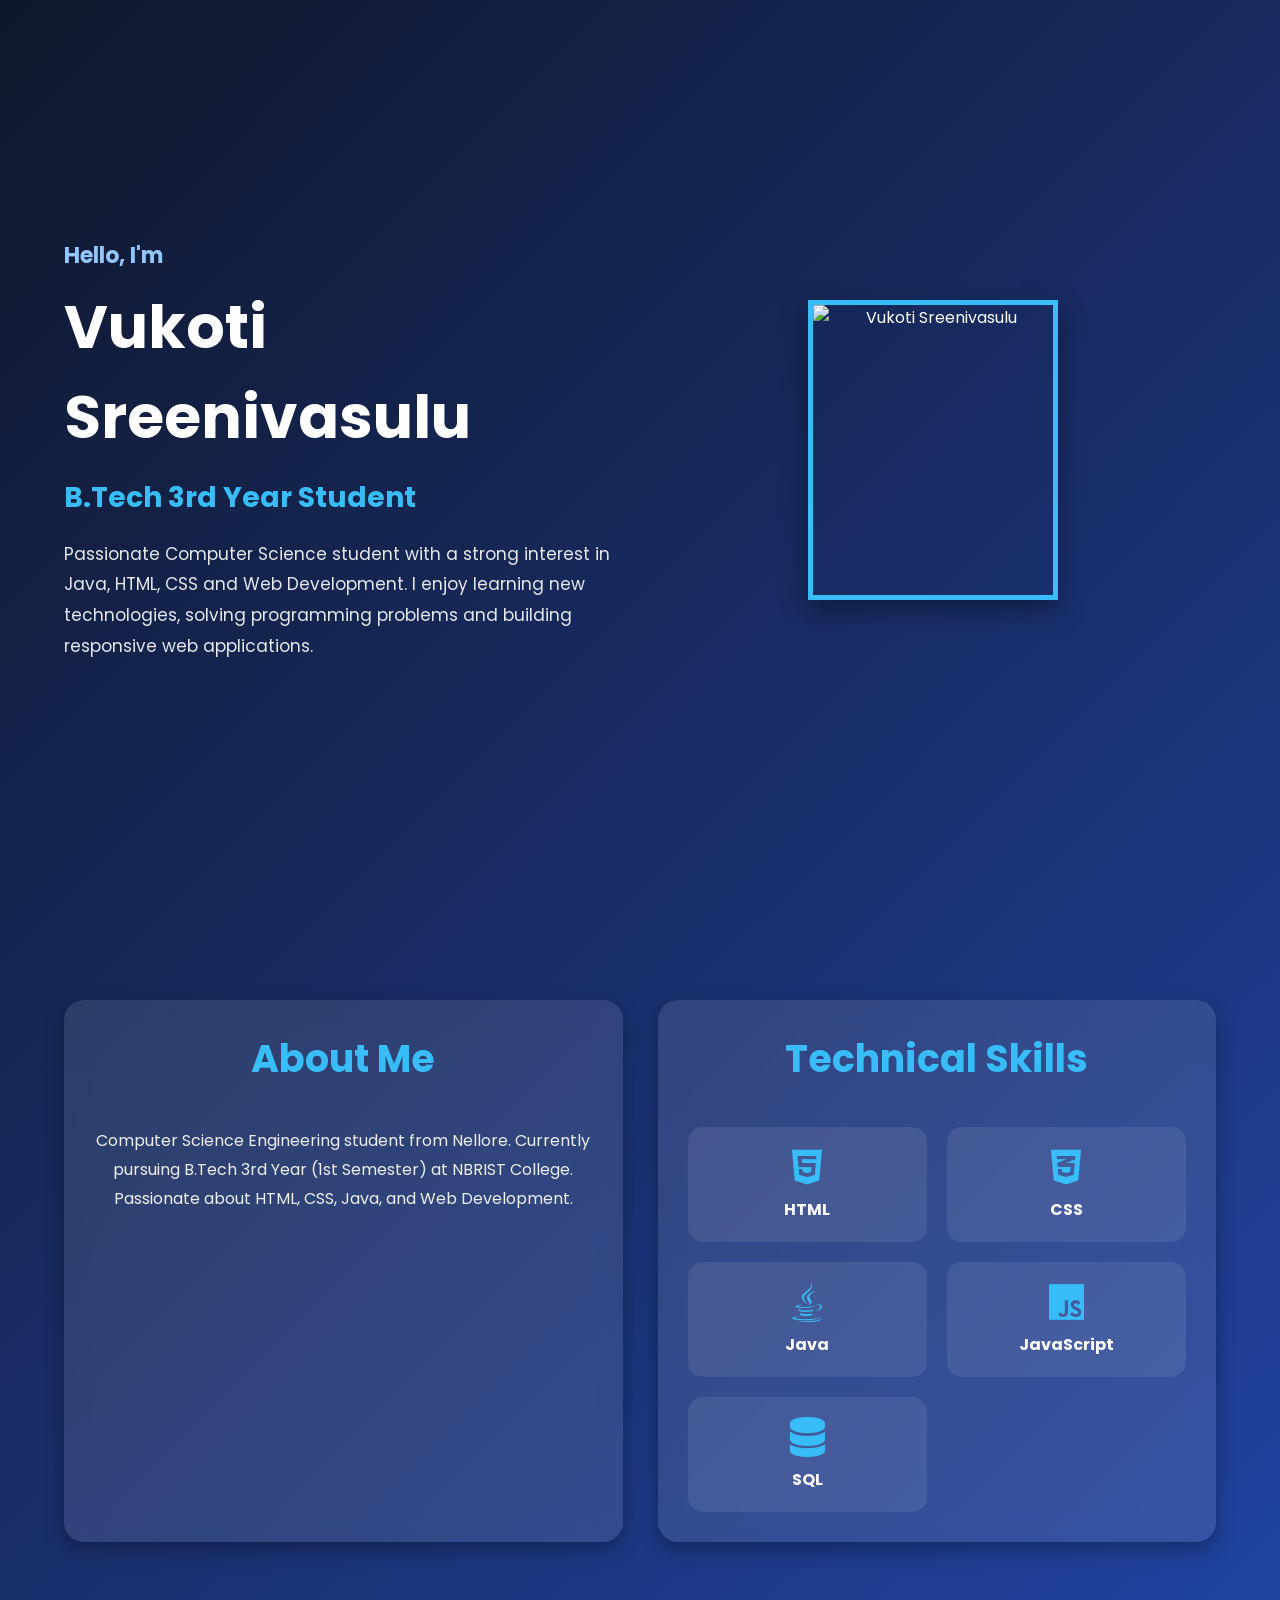
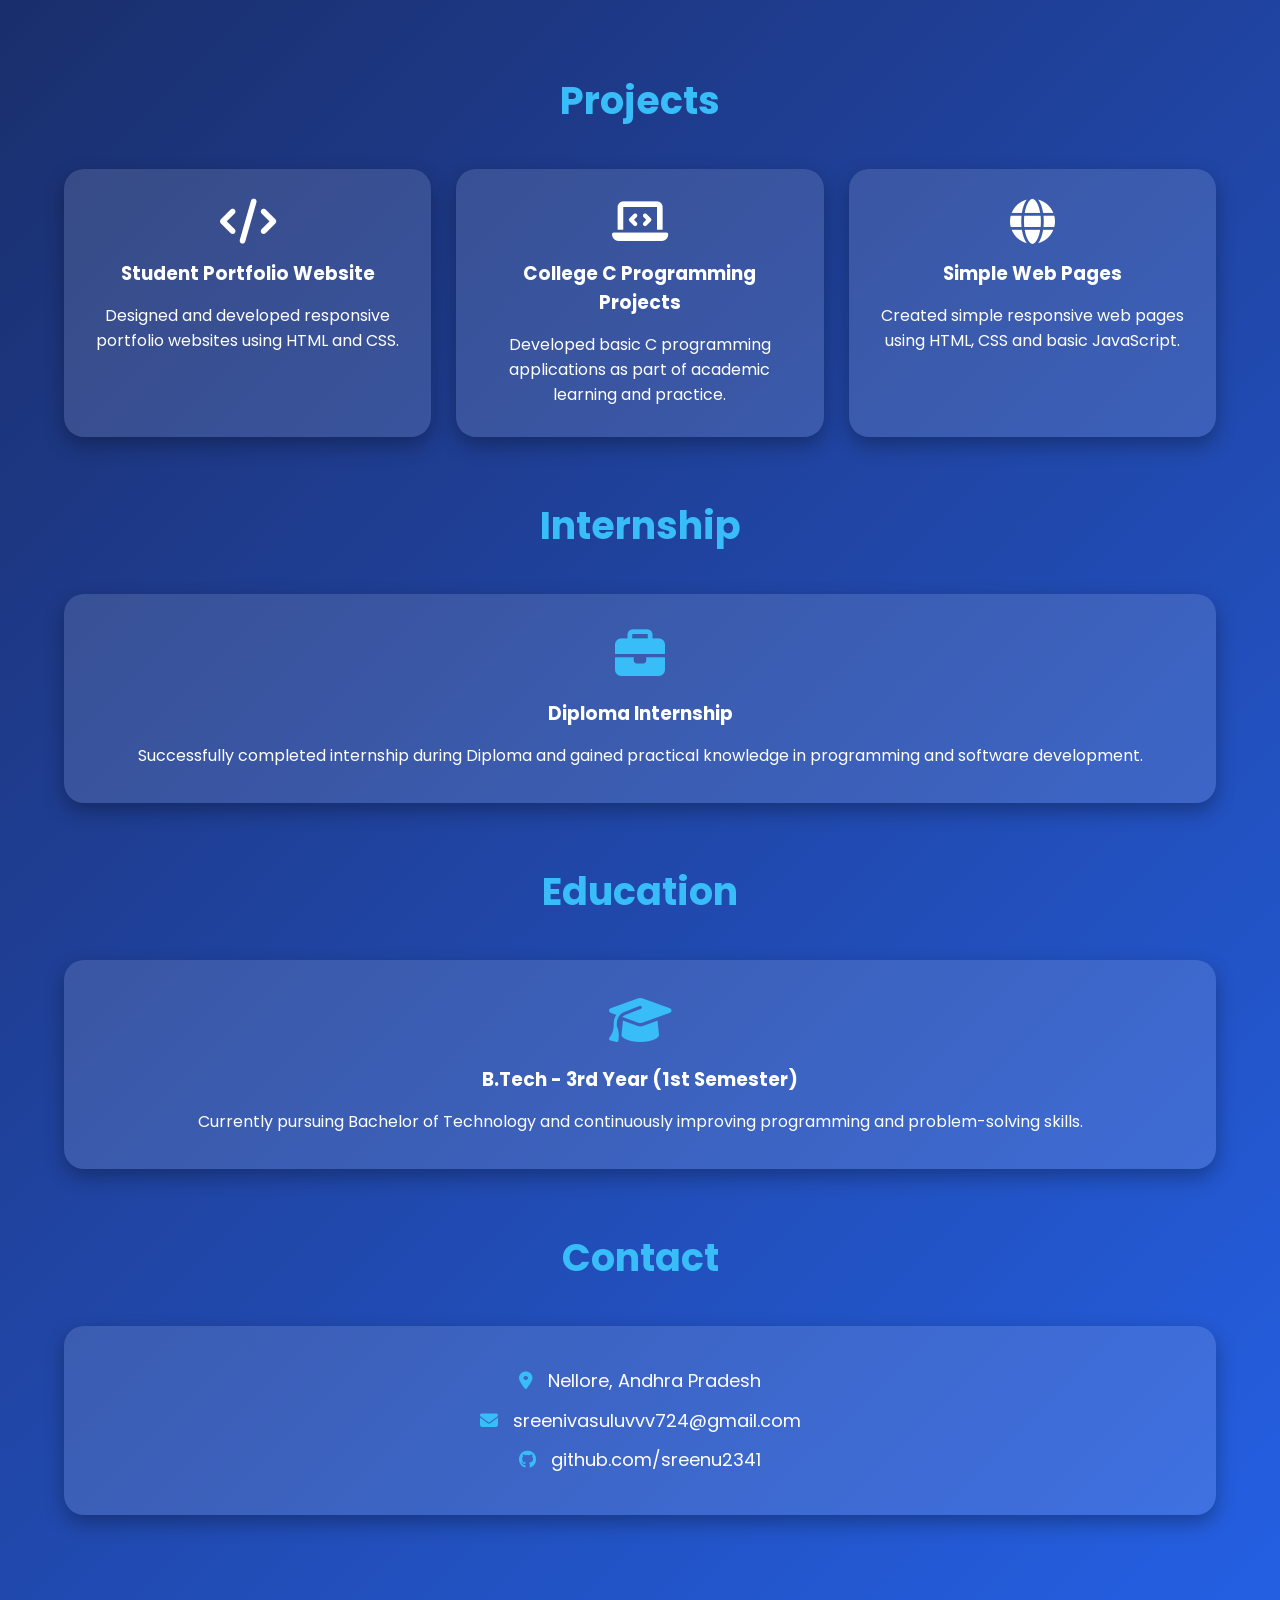
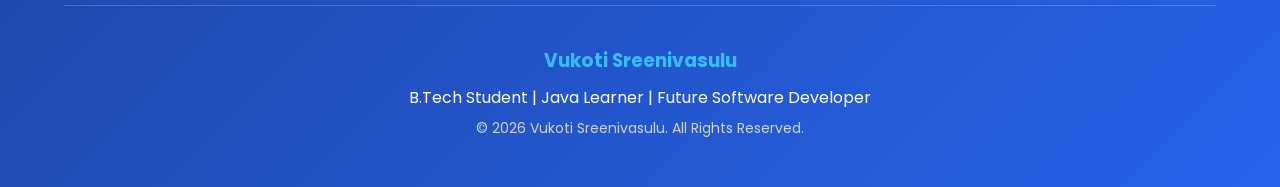
==== index.html @ 98e51a32 "Rename Home.html to index.html" ====
<!DOCTYPE html>
<html lang="en">
<head>
    <meta charset="UTF-8">
    <meta name="viewport" content="width=device-width, initial-scale=1.0">
    <title>Vukoti Sreenivasulu | Student Portfolio</title>

    <!-- CSS -->
    <link rel="stylesheet" href="style.css">

    <!-- Google Font -->
    <link href="https://fonts.googleapis.com/css2?family=Poppins:wght@300;400;500;600;700&display=swap" rel="stylesheet">

    <!-- Font Awesome -->
    <link rel="stylesheet"
    href="https://cdnjs.cloudflare.com/ajax/libs/font-awesome/6.5.2/css/all.min.css">
</head>

<body>

<div class="main-container">

    <!-- Hero Section -->
    <section class="hero">

        <!-- Left Content -->
        <div class="hero-left">

            <h4>Hello, I'm</h4>

            <h1>Vukoti Sreenivasulu</h1>

            <h3>B.Tech 3rd Year Student</h3>

            <p>
                Passionate Computer Science student with a strong interest in
                Java, HTML, CSS and Web Development.
                I enjoy learning new technologies, solving programming
                problems and building responsive web applications.
            </p>

            <!-- <div class="buttons">
                <a href="#contact" class="btn">Contact Me</a>
                <a href="#skills" class="btn2">My Skills</a>
            </div> -->

        </div>

        <!-- Right Image -->
        <div class="hero-right">
            <img src="C:\Users\LAB 9-68\Desktop\505" alt="Vukoti Sreenivasulu">
        </div>

    </section>

    <!-- About & Skills Section -->
     <section class="about-skills">

    <!-- About Card -->
    <div class="about-card-box">

        <h2>About Me</h2>

        <div class="about-card">


            <p>
                Computer Science Engineering student from Nellore.
                Currently pursuing B.Tech 3rd Year (1st Semester)
                at NBRIST College.
            </p>

            <p>
                Passionate about HTML, CSS, Java, and
                Web Development.
            </p>

        </div>

    </div>

    <!-- Skills Card -->
    <div class="skills-card-box">

        <h2>Technical Skills</h2>

        <div class="skills-grid">

            <div class="skill-card">
                <i class="fa-brands fa-html5"></i>
                <h4>HTML</h4>
            </div>

            <div class="skill-card">
                <i class="fa-brands fa-css3-alt"></i>
                <h4>CSS</h4>
            </div>

            <div class="skill-card">
                <i class="fa-brands fa-java"></i>
                <h4>Java</h4>
            </div>

            <div class="skill-card">
                <i class="fa-brands fa-js"></i>
                <h4>JavaScript</h4>
            </div>

            <div class="skill-card">
                <i class="fa-solid fa-database"></i>
                <h4>SQL</h4>
            </div>

        </div>

    </div>

</section>

    <!-- Projects Section -->

    <section class="projects">

        <h2>Projects</h2>

        <div class="project-container">

            <div class="project-card">
                <i class="fa-solid fa-code"></i>
                <h3>Student Portfolio Website</h3>
                <p>
                    Designed and developed responsive portfolio websites using
                    HTML and CSS.
                </p>
            </div>

            <div class="project-card">
                <i class="fa-solid fa-laptop-code"></i>
                <h3>College C Programming Projects</h3>
                <p>
                    Developed basic C programming applications as part of
                    academic learning and practice.
                </p>
            </div>

            <div class="project-card">
                <i class="fa-solid fa-globe"></i>
                <h3>Simple Web Pages</h3>
                <p>
                    Created simple responsive web pages using HTML, CSS and
                    basic JavaScript.
                </p>
            </div>

        </div>

    </section>

    <!-- Internship Section -->

    <section class="internship">

        <h2>Internship</h2>

        <div class="info-card">

            <i class="fa-solid fa-briefcase"></i>

            <h3>Diploma Internship</h3>

            <p>
                Successfully completed internship during Diploma and gained
                practical knowledge in programming and software development.
            </p>

        </div>

    </section>

    <!-- Education Section -->

    <section class="education">

        <h2>Education</h2>

        <div class="info-card">

            <i class="fa-solid fa-graduation-cap"></i>

            <h3>B.Tech - 3rd Year (1st Semester)</h3>

            <p>
                Currently pursuing Bachelor of Technology and continuously
                improving programming and problem-solving skills.
            </p>

        </div>

    </section>

    <!-- Hobbies Section -->

    <!-- <section class="hobbies">

        <h2>Hobbies</h2>

        <div class="hobby-container">

            <div class="hobby-card">
                <i class="fa-solid fa-book"></i>
                <h3>Reading Books</h3>
            </div>

            <div class="hobby-card">
                <i class="fa-solid fa-code"></i>
                <h3>Learning Coding</h3>
            </div>

            <div class="hobby-card">
                <i class="fa-solid fa-magnifying-glass"></i>
                <h3>Researching New Technologies</h3>
            </div>

        </div>

    </section> -->

    <!-- Contact Section -->

    <section class="contact" id="contact">

        <h2>Contact</h2>

        <div class="contact-card">

            <p>
                <i class="fa-solid fa-location-dot"></i>
                Nellore, Andhra Pradesh
            </p>

            <p>
                <i class="fa-solid fa-envelope"></i>
                sreenivasuluvvv724@gmail.com
            </p>

            <p>
                <i class="fa-brands fa-github"></i>
                github.com/sreenu2341
            </p>

        </div>

    </section>

    <!-- Footer -->

    <footer>

        <h3>Vukoti Sreenivasulu</h3>

        <p>
            B.Tech Student | Java Learner | Future Software Developer
        </p>

        <p class="copy">
            © 2026 Vukoti Sreenivasulu. All Rights Reserved.
        </p>

    </footer>

</div>

</body>
</html>
---- style.css ----
/* ==========================
   Google Font & Reset
========================== */

*{
    margin:0;
    padding:0;
    box-sizing:border-box;
    scroll-behavior:smooth;
}

body{
    font-family:'Poppins',sans-serif;
    background:linear-gradient(135deg,#0f172a,#1e3a8a,#2563eb);
    color:#fff;
}

/* ==========================
   Main Container
========================== */

.main-container{
    width:90%;
    max-width:1200px;
    margin:auto;
}

/* ==========================
   Hero Section
========================== */

.hero{
    min-height:100vh;
    display:flex;
    justify-content:space-between;
    align-items:center;
    gap:20px;
    flex-wrap:wrap;
}
/* ==========================
   Hero Left Content
========================== */

.hero-left{
    flex:1;
}

.hero-left h4{
    font-size:22px;
    color:#93c5fd;
    margin-bottom:10px;
}

.hero-left h1{
    font-size:60px;
    color:#ffffff;
    margin-bottom:15px;
}

.hero-left h3{
    font-size:28px;
    color:#38bdf8;
    margin-bottom:20px;
}

.hero-left p{
    font-size:17px;
    line-height:1.8;
    color:#e5e7eb;
    max-width:550px;
}

/* ==========================
   Buttons
========================== */

.buttons{
    margin-top:30px;
}

.btn,
.btn2{
    display:inline-block;
    padding:12px 28px;
    text-decoration:none;
    border-radius:30px;
    font-weight:600;
    margin-right:15px;
    transition:0.3s ease;
}

.btn{
    background:#38bdf8;
    color:#000;
}

.btn:hover{
    background:#ffffff;
    color:#000;
}

.btn2{
    border:2px solid #38bdf8;
    color:#fff;
}

.btn2:hover{
    background:#38bdf8;
    color:#000;
}

/* ==========================
   Profile Image
========================== */

.hero-right{
    flex:1;
    display:flex;
    justify-content:center;
    align-items:center;
}

.hero-right img{
    width:300px;
    height:300px;
    border-radius:50%;
    object-fit:cover;
    border:6px solid #38bdf8;
    box-shadow:0 0 25px rgba(56,189,248,0.6);
    transition:0.3s;
}

.hero-right img:hover{
    transform:scale(1.05);
}

/* ==========================
   Responsive
========================== */

@media(max-width:768px){

.hero{
    flex-direction:column-reverse;
    text-align:center;
    padding-top:50px;
}

.hero-left h1{
    font-size:42px;
}

.hero-left h3{
    font-size:22px;
}

.hero-right img{
    width:220px;
    height:220px;
}

.buttons{
    display:flex;
    justify-content:center;
    gap:15px;
    flex-wrap:wrap;
}

}

/* ==========================
   Profile Image
========================== */

.hero-right{
    flex:1;
    text-align:center;
}.hero-right img{
    width:250px;
    height:300px;
    object-fit:cover;
    border-radius:0;   /* No round corners */
    border:5px solid #38bdf8;
    box-shadow:0 10px 25px rgba(0,0,0,0.4);
    display:block;
}



/* ==========================
   Section Titles
========================== */

section{
    padding:30px 0;
}

section h2{
    text-align:center;
    font-size:38px;
    margin-bottom:40px;
    color:#38bdf8;
}

/* About + Skills */

.about-skills{
    display:grid;
    grid-template-columns:1fr 1fr;
    gap:35px;
    margin:70px 0;
}

/* About Card */

.about-card-box,
.skills-card-box{

    background:rgba(255,255,255,.10);
    backdrop-filter:blur(12px);
    border-radius:20px;
    padding:30px;
    box-shadow:0 8px 20px rgba(0,0,0,.3);

}

.about-card{

    text-align:center;

}

.about-card img{

    width:150px;
    height:150px;
    border-radius:50%;
    object-fit:cover;
    border:4px solid #38bdf8;
    margin-bottom:20px;

}

.about-card h3{

    color:#38bdf8;
    margin-bottom:15px;

}

.about-card p{

    line-height:1.8;
    color:#eee;
}

/* Skills */

.skills-grid{

    display:grid;
    grid-template-columns:repeat(2,1fr);
    gap:20px;

}

.skill-card{

    background:#ffffff15;
    border-radius:15px;
    padding:20px;
    text-align:center;
    transition:.3s;

}

.skill-card:hover{

    background:#38bdf8;
    color:#000;
    transform:translateY(-8px);

}

.skill-card i{

    font-size:40px;
    margin-bottom:10px;
    color:#38bdf8;

}

.skill-card:hover i{

    color:#000;

}

/* Responsive */

@media(max-width:768px){

.about-skills{

    grid-template-columns:1fr;

}

.skills-grid{

    grid-template-columns:repeat(2,1fr);

}

}
/* ==========================
   Projects Section
========================== */

.project-container{
    display:grid;
    grid-template-columns:repeat(auto-fit,minmax(250px,1fr));
    gap:25px;
}

.project-card{
    background:rgba(255,255,255,.12);
    padding:30px;
    border-radius:20px;
    text-align:center;
    transition:0.4s;
    box-shadow:0 8px 20px rgba(0,0,0,.3);
}

.project-card:hover{
    transform:translateY(-10px);
    background:#38bdf8;
    color:#000;
}

.project-card i{
    font-size:45px;
    margin-bottom:15px;
}

.project-card h3{
    margin-bottom:15px;
}

/* ==========================
   Internship & Education
========================== */

.info-card{
    background:rgba(255,255,255,.12);
    padding:35px;
    border-radius:20px;
    text-align:center;
    box-shadow:0 8px 20px rgba(0,0,0,.3);
}

.info-card i{
    font-size:50px;
    color:#38bdf8;
    margin-bottom:20px;
}

.info-card h3{
    margin-bottom:15px;
}

/* ==========================
   Hobbies
========================== */

.hobby-container{
    display:grid;
    grid-template-columns:repeat(auto-fit,minmax(220px,1fr));
    gap:25px;
}

.hobby-card{
    background:rgba(255,255,255,.12);
    padding:30px;
    border-radius:20px;
    text-align:center;
    transition:.4s;
}

.hobby-card:hover{
    transform:scale(1.05);
    background:#38bdf8;
    color:#000;
}

.hobby-card i{
    font-size:40px;
    margin-bottom:15px;
}

/* ==========================
   Contact
========================== */

.contact-card{
    background:rgba(255,255,255,.12);
    padding:35px;
    border-radius:20px;
    text-align:center;
    line-height:2.2;
    font-size:18px;
    box-shadow:0 8px 20px rgba(0,0,0,.3);
}

.contact-card i{
    color:#38bdf8;
    margin-right:10px;
}

/* ==========================
   Footer
========================== */

footer{
    text-align:center;
    padding:40px 20px;
    margin-top:60px;
    border-top:1px solid rgba(255,255,255,.2);
}

footer h3{
    color:#38bdf8;
    margin-bottom:10px;
}

footer p{
    margin:8px 0;
}

.copy{
    font-size:14px;
    color:#d1d5db;
}

/* ==========================
   Responsive Design
========================== */

@media(max-width:768px){

.hero{
    flex-direction:column-reverse;
    text-align:center;
    padding-top:40px;
}

.hero-left h1{
    font-size:40px;
}

.hero-right img{
    width:220px;
    height:220px;
}

.buttons{
    display:flex;
    flex-direction:column;
    gap:15px;
}

.btn,
.btn2{
    margin:0;
}

section h2{
    font-size:30px;
}

.about-card,
.contact-card,
.info-card,
.skill-card,
.project-card,
.hobby-card{
    padding:20px;
}

}
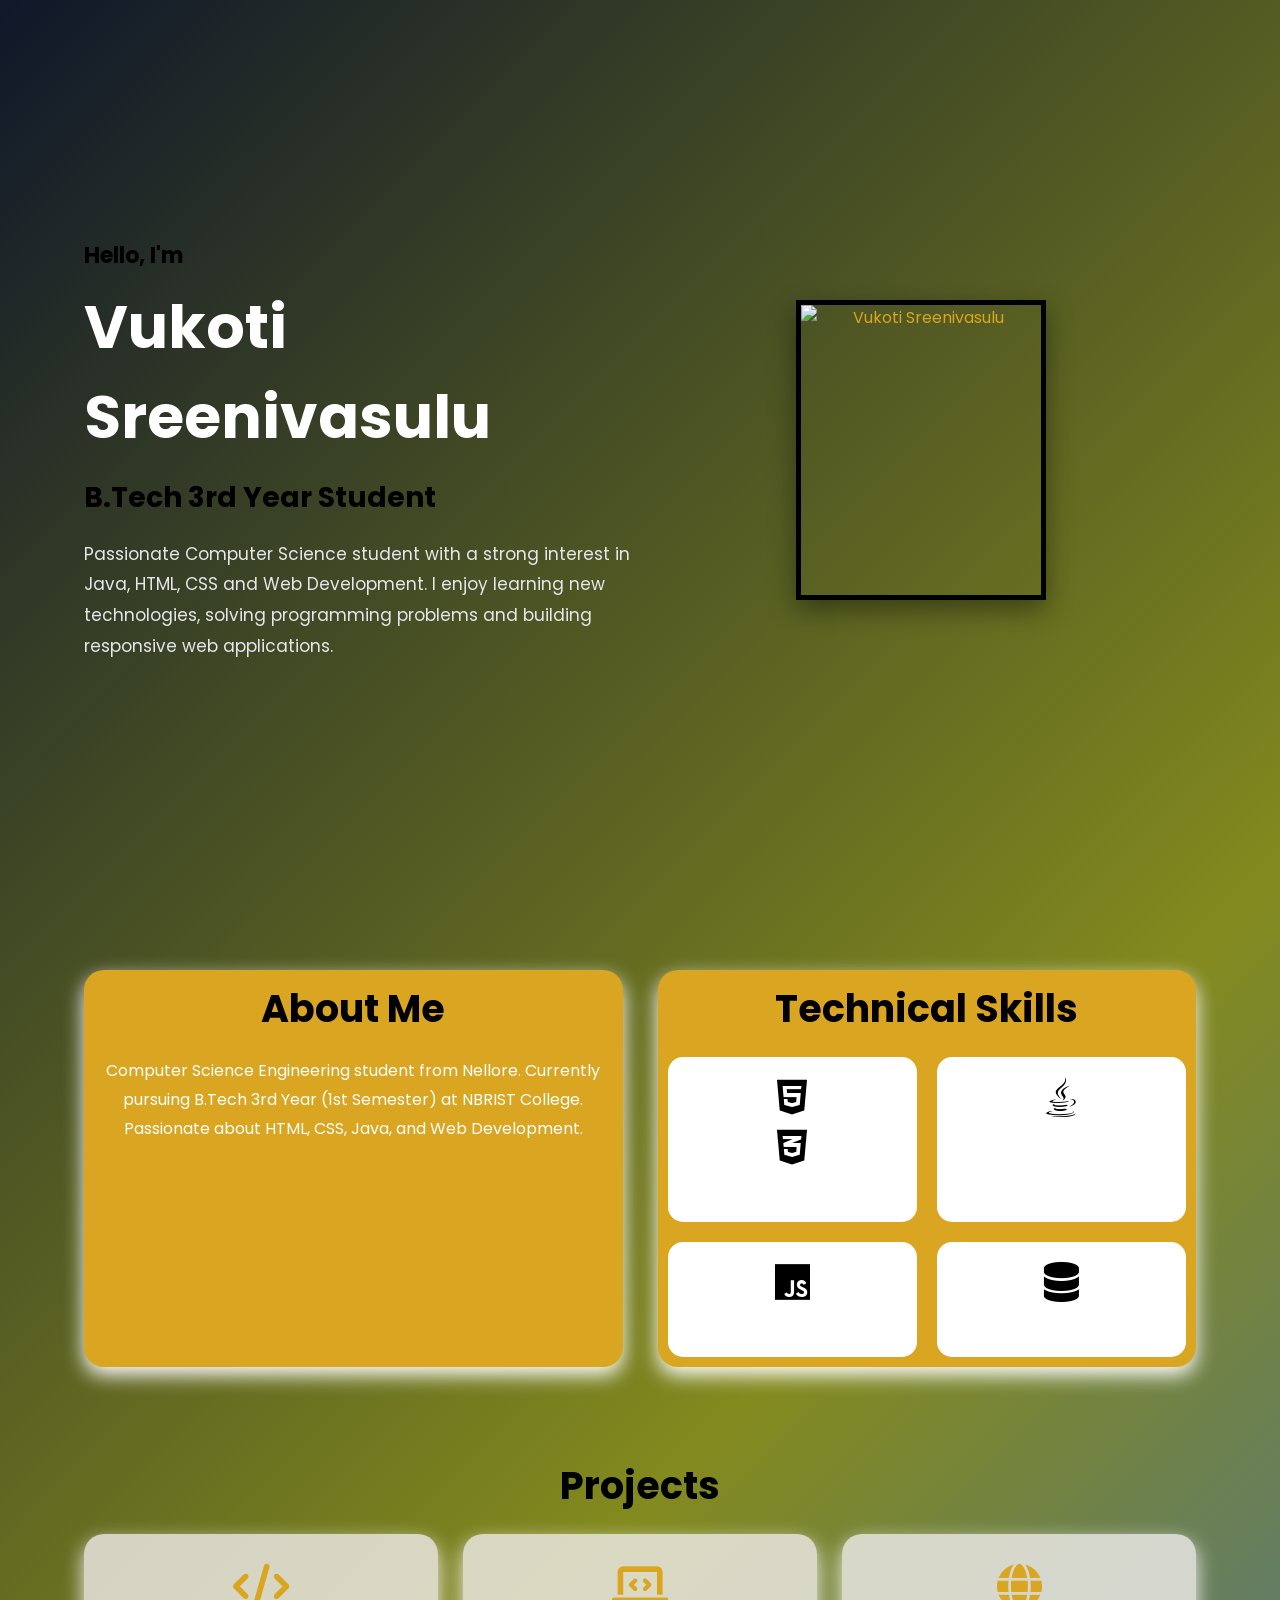
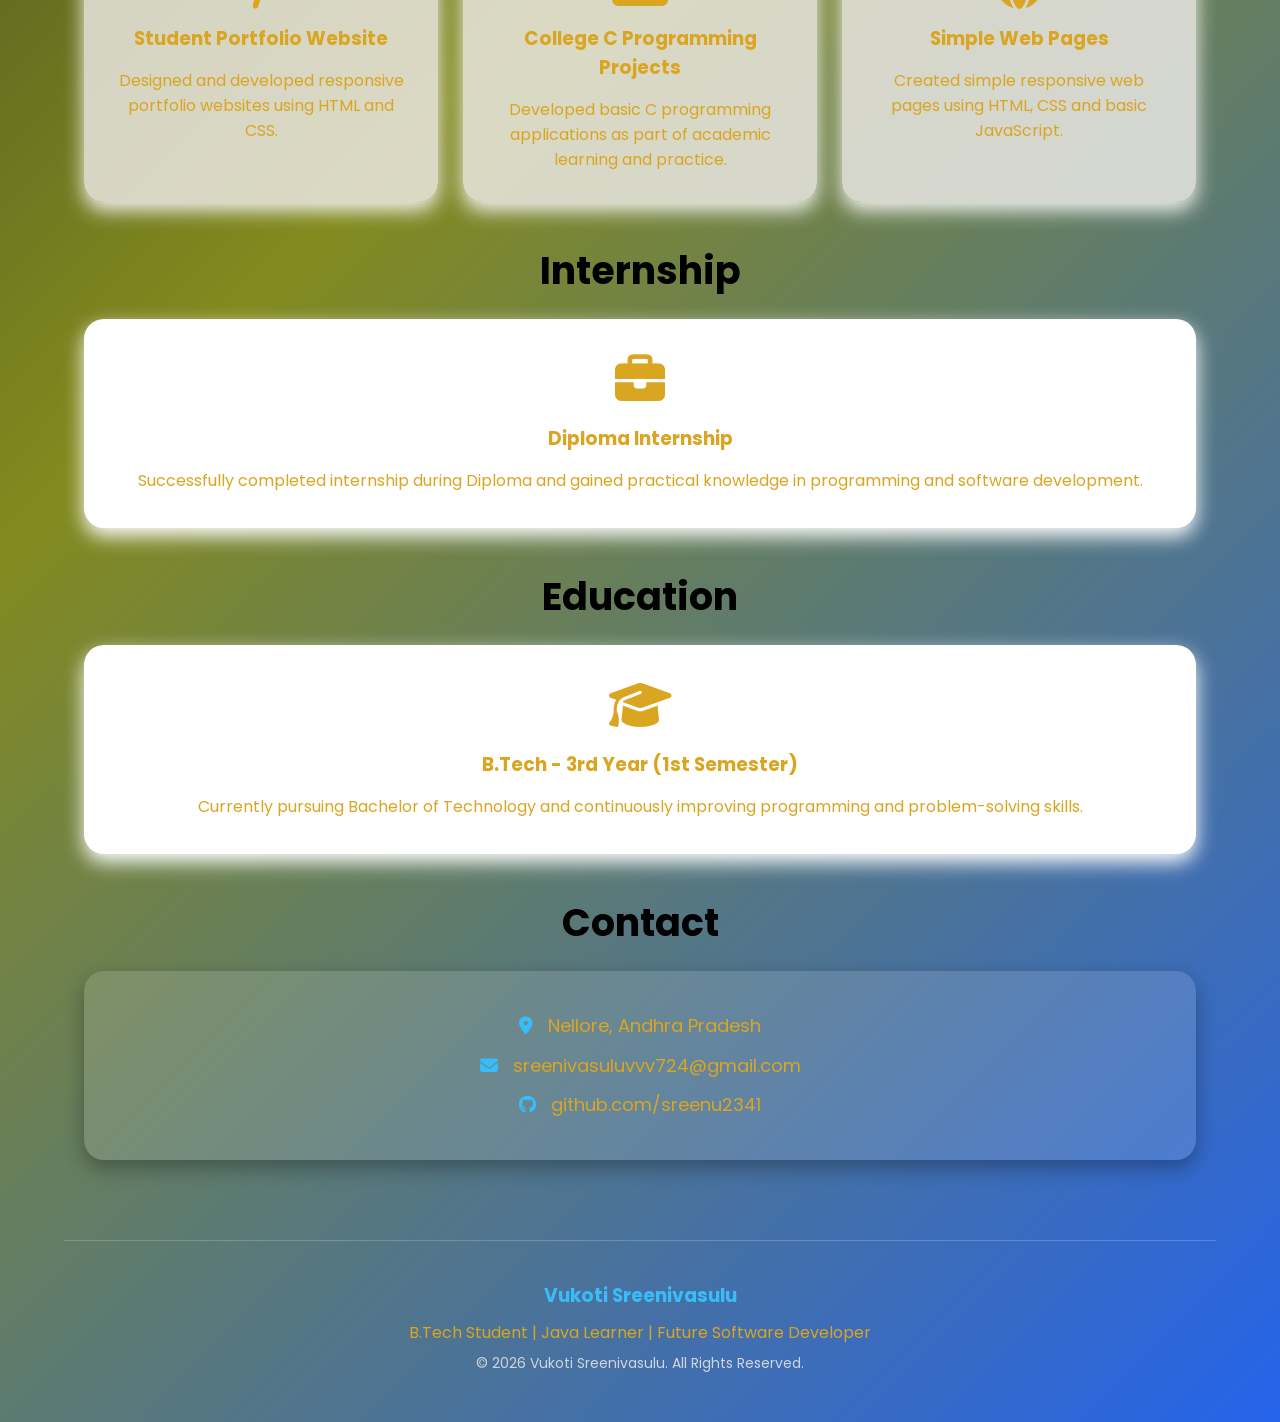
==== commit 6c7a65ea: "Update index.html" ====
--- a/index.html
+++ b/index.html
@@ -88,7 +88,7 @@
 
             <div class="skill-card">
                 <i class="fa-brands fa-html5"></i>
-                <h4>HTML</h4>
+                <h4 style="color: goldenrod;>HTML</h4>
             </div>
 
             <div class="skill-card">
--- a/style.css
+++ b/style.css
@@ -11,8 +11,8 @@
 
 body{
     font-family:'Poppins',sans-serif;
-    background:linear-gradient(135deg,#0f172a,#1e3a8a,#2563eb);
-    color:#fff;
+    background:linear-gradient(135deg,#0f172a,#838a1e,#2563eb);
+    color:goldenrod;
 }
 
 /* ==========================
@@ -34,7 +34,7 @@
     display:flex;
     justify-content:space-between;
     align-items:center;
-    gap:20px;
+    gap:10px;
     flex-wrap:wrap;
 }
 /* ==========================
@@ -47,7 +47,7 @@
 
 .hero-left h4{
     font-size:22px;
-    color:#93c5fd;
+    color:black;
     margin-bottom:10px;
 }
 
@@ -59,7 +59,7 @@
 
 .hero-left h3{
     font-size:28px;
-    color:#38bdf8;
+    color:black;
     margin-bottom:20px;
 }
 
@@ -90,7 +90,7 @@
 }
 
 .btn{
-    background:#38bdf8;
+    background:black;
     color:#000;
 }
 
@@ -100,13 +100,13 @@
 }
 
 .btn2{
-    border:2px solid #38bdf8;
+    border:2px solid black;
     color:#fff;
 }
 
 .btn2:hover{
-    background:#38bdf8;
-    color:#000;
+    background:black;
+    color:white;
 }
 
 /* ==========================
@@ -125,8 +125,8 @@
     height:300px;
     border-radius:50%;
     object-fit:cover;
-    border:6px solid #38bdf8;
-    box-shadow:0 0 25px rgba(56,189,248,0.6);
+    border:6px solid black;
+    box-shadow:0 0 25px black;
     transition:0.3s;
 }
 
@@ -180,7 +180,7 @@
     height:300px;
     object-fit:cover;
     border-radius:0;   /* No round corners */
-    border:5px solid #38bdf8;
+    border:5px solid black;
     box-shadow:0 10px 25px rgba(0,0,0,0.4);
     display:block;
 }
@@ -192,14 +192,14 @@
 ========================== */
 
 section{
-    padding:30px 0;
+    padding:20px;
 }
 
 section h2{
     text-align:center;
     font-size:38px;
-    margin-bottom:40px;
-    color:#38bdf8;
+    margin-bottom:20px;
+    color:black;
 }
 
 /* About + Skills */
@@ -208,25 +208,25 @@
     display:grid;
     grid-template-columns:1fr 1fr;
     gap:35px;
-    margin:70px 0;
+    margin:50px 0;
 }
 
 /* About Card */
 
 .about-card-box,
 .skills-card-box{
-
-    background:rgba(255,255,255,.10);
-    backdrop-filter:blur(12px);
-    border-radius:20px;
-    padding:30px;
-    box-shadow:0 8px 20px rgba(0,0,0,.3);
-
+    background: goldenrod;
+    backdrop-filter: blur(12px);
+    border-radius: 20px;
+    padding: 10px;
+    box-shadow: 0 8px 20px white;
+    color: white;
 }
 
 .about-card{
 
     text-align:center;
+    color: black;
 
 }
 
@@ -236,14 +236,14 @@
     height:150px;
     border-radius:50%;
     object-fit:cover;
-    border:4px solid #38bdf8;
+    border:4px solid black;
     margin-bottom:20px;
 
 }
 
 .about-card h3{
 
-    color:#38bdf8;
+    color:black;
     margin-bottom:15px;
 
 }
@@ -251,7 +251,7 @@
 .about-card p{
 
     line-height:1.8;
-    color:#eee;
+    color:white;
 }
 
 /* Skills */
@@ -266,7 +266,7 @@
 
 .skill-card{
 
-    background:#ffffff15;
+    background:white;
     border-radius:15px;
     padding:20px;
     text-align:center;
@@ -276,8 +276,8 @@
 
 .skill-card:hover{
 
-    background:#38bdf8;
-    color:#000;
+    background:black;
+    color:white;
     transform:translateY(-8px);
 
 }
@@ -286,13 +286,13 @@
 
     font-size:40px;
     margin-bottom:10px;
-    color:#38bdf8;
+    color:black;
 
 }
 
 .skill-card:hover i{
 
-    color:#000;
+    color:white;
 
 }
 
@@ -324,18 +324,18 @@
 }
 
 .project-card{
-    background:rgba(255,255,255,.12);
+    background:rgba(243, 239, 239, 0.788);
     padding:30px;
     border-radius:20px;
     text-align:center;
     transition:0.4s;
-    box-shadow:0 8px 20px rgba(0,0,0,.3);
+    box-shadow:0 8px 20px rgb(245, 244, 244);
 }
 
 .project-card:hover{
     transform:translateY(-10px);
-    background:#38bdf8;
-    color:#000;
+    background:black;
+    color:white;
 }
 
 .project-card i{
@@ -352,16 +352,16 @@
 ========================== */
 
 .info-card{
-    background:rgba(255,255,255,.12);
+    background:white;
     padding:35px;
     border-radius:20px;
     text-align:center;
-    box-shadow:0 8px 20px rgba(0,0,0,.3);
+    box-shadow:0 8px 20px white;
 }
 
 .info-card i{
     font-size:50px;
-    color:#38bdf8;
+    color:goldenrod;
     margin-bottom:20px;
 }
 
